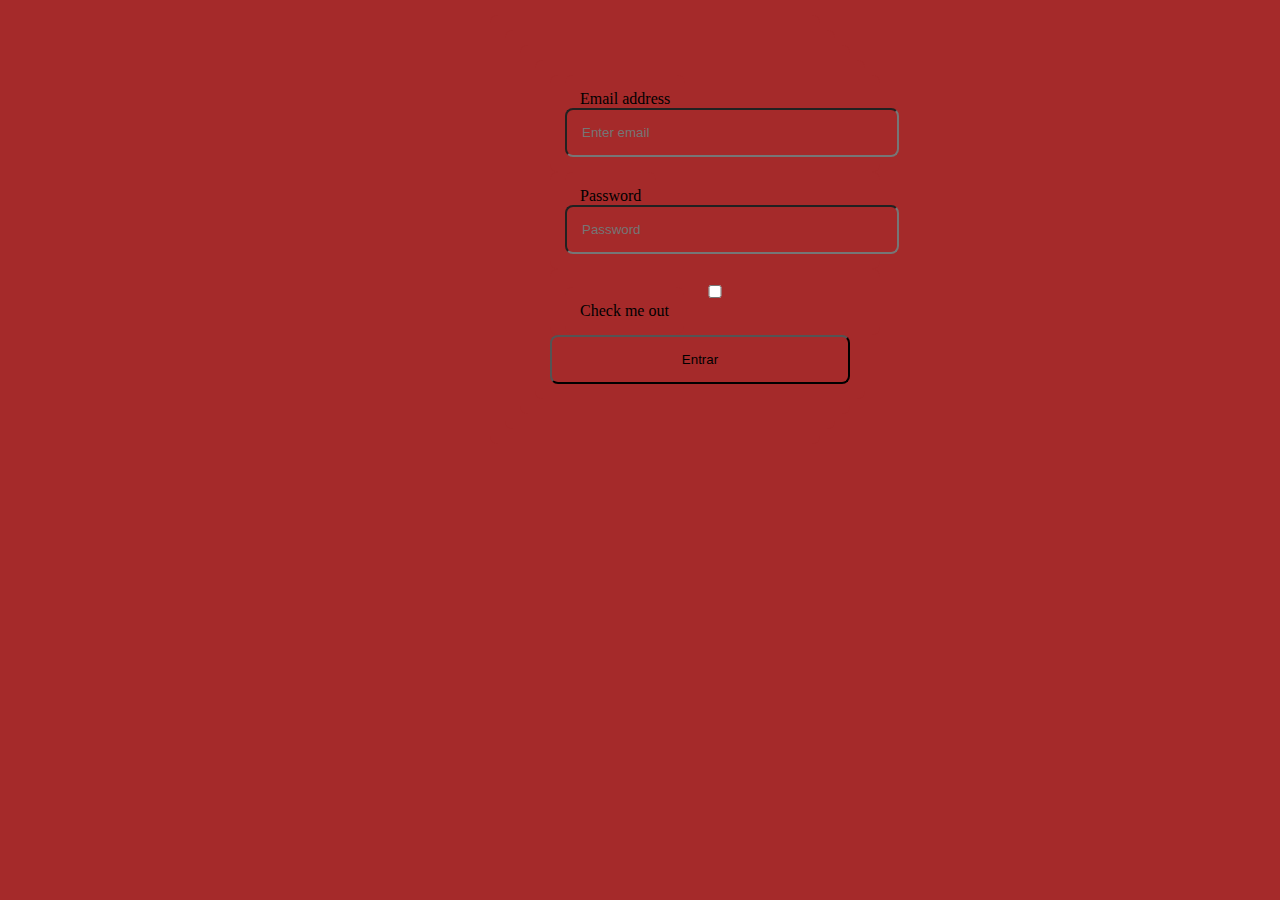
==== login.html @ d3542289 "FAzendo o Login" ====
<!DOCTYPE html>
<html lang="pt-br">
<head>
    <meta charset="utf-8" />
    <meta http-equiv="X-UA-Compatible" content="IE=edge" />
    <meta name="viewport" content="width=device-width, initial-scale=1" />
    <link rel="stylesheet" href="login.css" />

</head>

    <body>


        <div class = "container">
            <div class = "row">     
                <form class = "Container">
                    <div class="form-group">
                  <label for="exampleInputEmail1">Email address</label>
                  <input type="email" class="form-control" id="exampleInputEmail1" aria-describedby="emailHelp" placeholder="Enter email">
                </div>
                <div class="form-group">
                  <label for="exampleInputPassword1">Password</label>
                  <input type="password" class="form-control" id="exampleInputPassword1" placeholder="Password">
                </div>
                <div class="form-group form-check">
                  <input type="checkbox" class="form-check-input" id="exampleCheck1">
                  <label class="form-check-label" for="exampleCheck1">Check me out</label>
                </div>
                <button type="submit" class="btn btn-primary">Entrar</button>
              </form>
            </div>
        </div>
       

    </body>

</html>
---- login.css ----
*{
    margin-top: 200px;
    width: 300px;
    margin: 0 auto;
    background-color: brown;
    border-radius: 8px;
    padding: 15px;
}
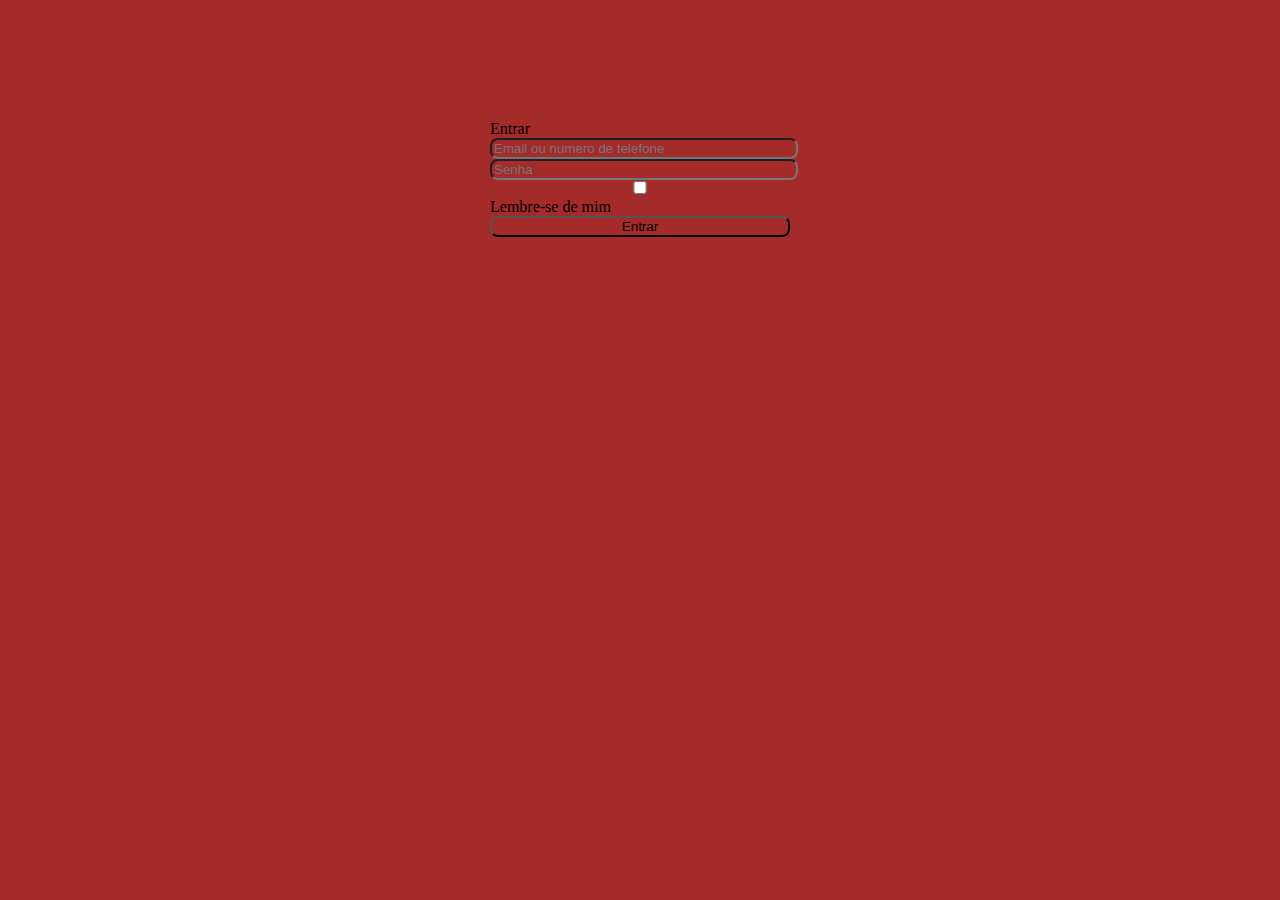
==== commit 791013e4: "Negocio ta dando certo" ====
--- a/login.html
+++ b/login.html
@@ -5,6 +5,9 @@
     <meta http-equiv="X-UA-Compatible" content="IE=edge" />
     <meta name="viewport" content="width=device-width, initial-scale=1" />
     <link rel="stylesheet" href="login.css" />
+    <script src="login.js">
+
+    </script>
 
 </head>
 
@@ -12,19 +15,18 @@
 
 
         <div class = "container">
-            <div class = "row">     
+            <div class = "login-form" style="margin: 0 auto; margin-top: 120px;">     
                 <form class = "Container">
                     <div class="form-group">
-                  <label for="exampleInputEmail1">Email address</label>
-                  <input type="email" class="form-control" id="exampleInputEmail1" aria-describedby="emailHelp" placeholder="Enter email">
+                  <label for="exampleInputEmail1">Entrar</label>
+                  <input type="email" class="form-control" id="exampleInputEmail1" aria-describedby="emailHelp" placeholder="Email ou numero de telefone">
                 </div>
                 <div class="form-group">
-                  <label for="exampleInputPassword1">Password</label>
-                  <input type="password" class="form-control" id="exampleInputPassword1" placeholder="Password">
+                  <input type="password" class="form-control" id="exampleInputPassword1" placeholder="Senha">
                 </div>
                 <div class="form-group form-check">
                   <input type="checkbox" class="form-check-input" id="exampleCheck1">
-                  <label class="form-check-label" for="exampleCheck1">Check me out</label>
+                  <label class="form-check-label" for="exampleCheck1">Lembre-se de mim</label>
                 </div>
                 <button type="submit" class="btn btn-primary">Entrar</button>
               </form>
--- a/login.css
+++ b/login.css
@@ -1,8 +1,6 @@
 *{
-    margin-top: 200px;
+    margin: 0 auto;
     width: 300px;
-    margin: 0 auto;
     background-color: brown;
     border-radius: 8px;
-    padding: 15px;
 }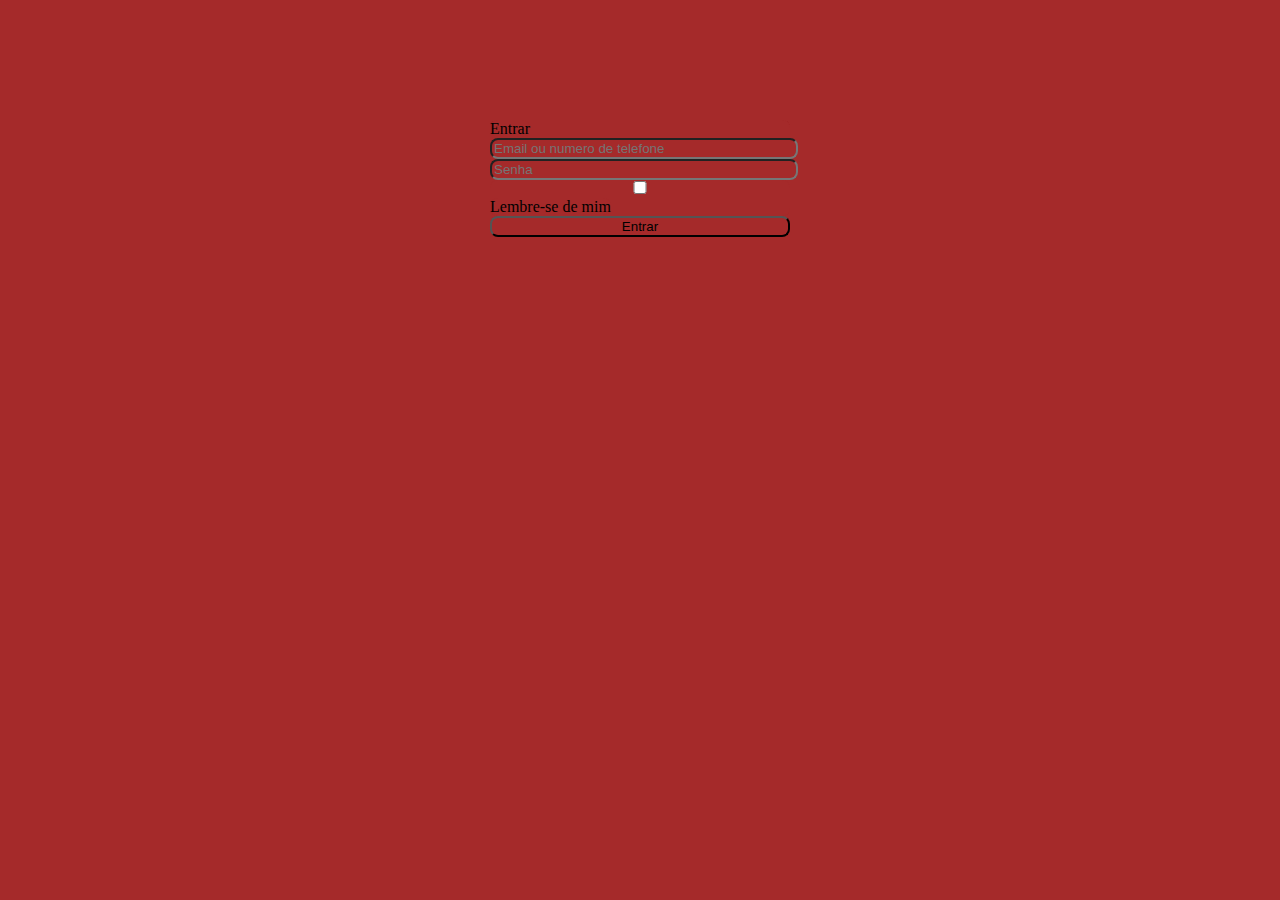
==== commit cfecc3f6: "Ta quase dando certo o Login" ====
--- a/login.html
+++ b/login.html
@@ -1,14 +1,11 @@
 <!DOCTYPE html>
 <html lang="pt-br">
 <head>
+    <script src="login.js"></script>
     <meta charset="utf-8" />
     <meta http-equiv="X-UA-Compatible" content="IE=edge" />
     <meta name="viewport" content="width=device-width, initial-scale=1" />
     <link rel="stylesheet" href="login.css" />
-    <script src="login.js">
-
-    </script>
-
 </head>
 
     <body>
@@ -28,8 +25,10 @@
                   <input type="checkbox" class="form-check-input" id="exampleCheck1">
                   <label class="form-check-label" for="exampleCheck1">Lembre-se de mim</label>
                 </div>
-                <button type="submit" class="btn btn-primary">Entrar</button>
               </form>
+              <div class="button">
+                <button onclick="logar();" class="btn btn-primary">Entrar</button>
+              </div>
             </div>
         </div>
        
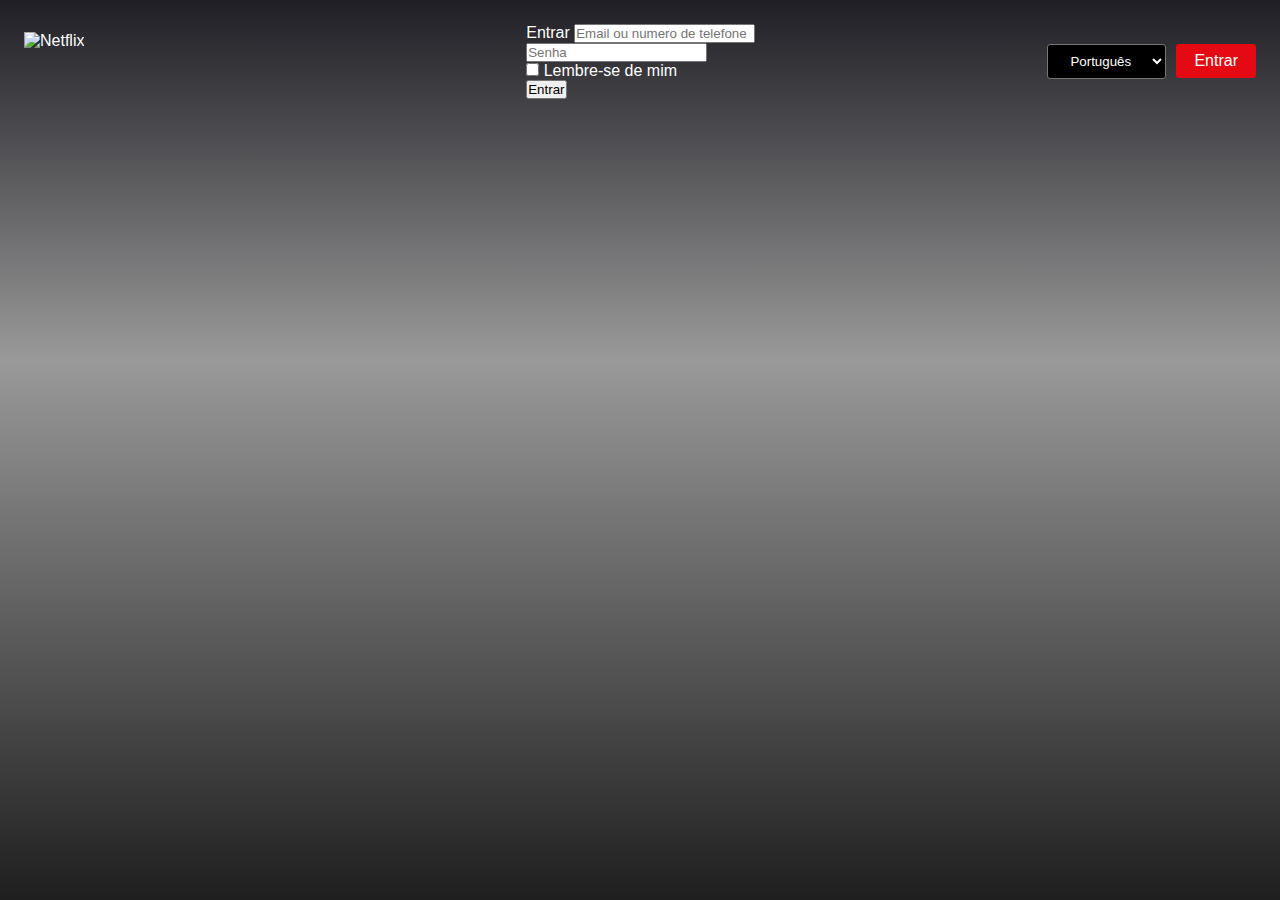
==== commit 9be4530e: "Teste com o fundo do site Original" ====
--- a/login.html
+++ b/login.html
@@ -1,3 +1,75 @@
+<!DOCTYPE html>
+<html lang="pt-br">
+  <head>
+    <meta charset="utf-8" />
+    <meta http-equiv="X-UA-Compatible" content="IE=edge" />
+    <meta name="viewport" content="width=device-width, initial-scale=1" />
+    <title>
+      Netflix Brasil - assistir a séries online, assistir a filmes online
+    </title>
+    <link rel="stylesheet" href="styles.css" />
+    <link rel="shortcut icon" href="imgs/favicon.ico" />
+    <script src="login.js"></script>
+    
+  </head>
+
+  <body>
+    <header class="header">
+      <div class="header-logo">
+        <img src="imgs/netflix.svg" alt="Netflix" draggable="false" />
+      </div>
+      
+      
+      <div class = "container">
+        <div class = "login-form">     
+            <form class = "container">
+                <div class="form-group">
+              <label for="email">Entrar </label>
+              <input type="email" class="form-control" id="email" aria-describedby="emailHelp" placeholder="Email ou numero de telefone">
+            </div>
+            <div class="form-group">
+              <input type="password" class="form-control" id="senha" placeholder="Senha">
+            </div>
+            <div class="form-group form-check">
+              <input type="checkbox" class="form-check-input" id="exampleCheck1">
+              <label class="form-check-label" for="exampleCheck1">Lembre-se de mim</label>
+            </div>
+          </form>
+          <div class="button">
+            <button onclick="logar();" class="btn btn-primary">Entrar</button>
+          </div>
+        </div>
+    </div>
+
+      <div class="header-actions">
+        <div class="language-picker js-language-picker">
+          <form action="" class="language-picker__form">
+            <select data-uia="language-picker" class="ui-select medium" id="undefined-select" tabindex="0" placeholder="lang-switcher">
+              <option selected="" value="/br/" data-language="pt" data-country="BR">Português</option>
+              <option value="/br-en/" data-language="en" data-country="BR">English</option></select>
+            </select>
+          </form>
+        </div>
+        <a href="#">Entrar</a>
+      </div>
+    </header>
+
+    <main class="main">
+      <div class="main-child">
+      </div>
+      <div class="gradient"></div>
+    </main>
+  </body>
+</html>
+
+
+
+
+
+
+
+<!--
+
 <!DOCTYPE html>
 <html lang="pt-br">
 <head>
@@ -35,4 +107,6 @@
 
     </body>
 
-</html>+</html>
+
+-->--- a/styles.css
+++ b/styles.css
@@ -0,0 +1,376 @@
+* {
+  margin: 0;
+  padding: 0;
+}
+
+body,
+html {
+  height: 100%;
+}
+
+body {
+  font-family: sans-serif;
+  color: white;
+}
+
+.header {
+  box-sizing: border-box;
+  position: absolute;
+  z-index: 100;
+  width: 100%;
+  display: flex;
+  align-items: center;
+  justify-content: space-between;
+  list-style-type: none;
+  padding: 24px;
+}
+
+.header-logo {
+  width: 210px;
+  height: 60px;
+  position: relative;
+  display: flex;
+}
+
+.header-actions {
+  display: flex;
+  justify-content: right;
+}
+
+.header a {
+  display: flex;
+  background: #e50914;
+  color: white;
+  align-self: flex-start;
+  padding: 8px 18px;
+  text-decoration: none;
+  border-radius: 3px;
+  max-width: 100%;
+}
+
+.header select {
+  display: inline-block;
+  background: black;
+  color: white;
+  align-self: flex-start;
+  padding: 8px 18px;
+  text-decoration: none;
+  border-radius: 3px;
+  margin-right: 10px;
+}
+
+.main {
+  height: 100%;
+  max-height: 990px;
+  float: none;
+  background: url(imgs/bg.jpg) center no-repeat;
+  -webkit-background-size: cover;
+  -moz-background-size: cover;
+  -o-background-size: cover;
+  background-size: cover;
+  background-position: center;
+  background-clip: padding-box;
+  display: flex;
+  align-items: center;
+  justify-content: center;
+  text-align: center;
+  position: relative;
+}
+
+.main-child {
+  z-index: 1;
+  display: grid;
+  justify-items: center;
+  min-width: none;
+}
+
+.main h1 {
+  font-size: 64px;
+  max-width: 800px;
+  margin-bottom: 15px;
+}
+
+.main span {
+  font-size: 26px;
+}
+
+.form-cta {
+  display: grid;
+  grid-template-columns: 500px 250px;
+  margin-top: 15px;
+  margin-bottom: 10px;
+}
+
+.form-cta input {
+  padding: 20px 10px;
+  font-size: 18px;
+  font-family: sans-serif;
+}
+
+.form-cta button {
+  background: #e50914;
+  outline: none;
+  border: none;
+  color: white;
+  font-size: 30px;
+  cursor: pointer;
+}
+
+/*.form-cta button ::after {
+  z-index: 5;
+  content: "";
+  display: outside;
+  width: 15px;
+  height: 25px;
+  background: url("imgs/seta.svg");
+  margin-left: 20px;
+}
+*/
+
+.form-cta button:hover {
+  background: #f40612;
+}
+
+.main p {
+  font-size: 19px;
+  margin-top: 40px;
+}
+
+.gradient {
+  background: rgba(0, 0, 0, 0.4);
+  background-image: linear-gradient(
+    to top,
+    rgba(0, 0, 0, 0.8) 0,
+    rgba(0, 0, 0, 0) 60%,
+    rgba(0, 0, 8, 0.8) 100%
+  );
+  position: absolute;
+  width: 100%;
+  height: 100%;
+  top: 0;
+  left: 0;
+  right: 0;
+  bottom: 0;
+}
+
+@media only screen and (max-width: 650px) {
+  .header {
+    float: none;
+  }
+
+  .header-logo {
+    width: 170px;
+    height: 50px;
+  }
+
+  .header a {
+    display: flex;
+    align-self: center;
+    border-radius: 3px;
+    width: 20px;
+    font-size: 12px;
+  }
+
+  .header select {
+    border-radius: 2px;
+    margin-right: 10px;
+    width: 80px;
+    font-size: 15px;
+    margin-left: 5px;
+    padding: 4px 0px;
+  }
+
+  .main {
+    float: none;
+    position: absolute;
+    height: 100%;
+  }
+
+  .main h1 {
+    font-size: 44px;
+    margin-bottom: 10px;
+    margin-top: 50px;
+  }
+
+  .main span {
+    font-size: 19px;
+  }
+
+  .main p {
+    font-size: 16px;
+    margin-top: 20px;
+  }
+
+  .main-child {
+    width: 100%;
+  }
+
+  .form-cta {
+    grid-template-columns: auto;
+  }
+
+  .form-cta input {
+    padding: 15px 8px;
+    font-size: 18px;
+  }
+
+  .form-cta button {
+    font-size: 20px;
+    margin-top: 7px;
+    padding: 10px 8px;
+    margin-left: 30px;
+    width: 160px;
+  }
+
+  .form-cta input {
+    font-size: 16px;
+  }
+}
+
+@media only screen and (max-width: 500px) {
+  .header {
+    float: none;
+    display: flex;
+    text-align: left;
+  }
+
+  .header-logo {
+    width: 140px;
+    height: 32px;
+  }
+
+  .header a {
+    font-size: 11px;
+    padding: 10px 20px;
+    text-align: left;
+  }
+
+  .header select {
+    border-radius: 2px;
+    margin-right: 10px;
+    width: 80px;
+    font-size: 13px;
+    margin-left: 7px;
+  }
+
+  .main {
+    float: none;
+    position: absolute;
+    height: 100%;
+  }
+
+  .main h1 {
+    font-size: 29px;
+    margin-bottom: 10px;
+    margin-top: 50px;
+    padding: 16px;
+  }
+
+  .main span {
+    font-size: 15px;
+  }
+
+  .main p {
+    font-size: 13px;
+    margin-top: 20px;
+  }
+
+  .main-child {
+    width: 100%;
+  }
+
+  .form-cta {
+    grid-template-columns: auto;
+  }
+
+  .form-cta input {
+    padding: 10px 8px;
+    font-size: 18px;
+  }
+
+  .form-cta button {
+    font-size: 20px;
+    margin-top: 7px;
+    padding: 10px 8px;
+    margin-left: 30px;
+    width: 160px;
+  }
+
+  .form-cta input {
+    font-size: 16px;
+  }
+}
+
+@media only screen and (max-width: 360px) {
+  .header {
+    float: none;
+    display: flex;
+    text-align: left;
+    padding: 12px;
+  }
+
+  .header-logo {
+    width: 120px;
+    height: 32px;
+  }
+
+  .header a {
+    font-size: 11px;
+    padding: 9px 19px;
+    text-align: left;
+  }
+
+  .header select {
+    border-radius: 2px;
+    margin-right: 10px;
+    width: 80px;
+    font-size: 11px;
+    margin-left: 7px;
+  }
+
+  .main {
+    float: none;
+    position: absolute;
+    height: 100%;
+  }
+
+  .main h1 {
+    font-size: 30px;
+    margin-bottom: 10px;
+    margin-top: 50px;
+  }
+
+  .main span {
+    font-size: 15px;
+  }
+
+  .main p {
+    font-size: 13px;
+    margin-top: 20px;
+  }
+
+  .main-child {
+    width: 100%;
+  }
+
+  .form-cta {
+    grid-template-columns: auto;
+  }
+
+  .form-cta input {
+    padding: 15px 8px;
+    font-size: 18px;
+  }
+
+  .form-cta button {
+    font-size: 20px;
+    margin-top: 7px;
+    padding: 10px 8px;
+    margin-left: 30px;
+    width: 160px;
+  }
+
+  .form-cta input {
+    font-size: 16px;
+  }
+}
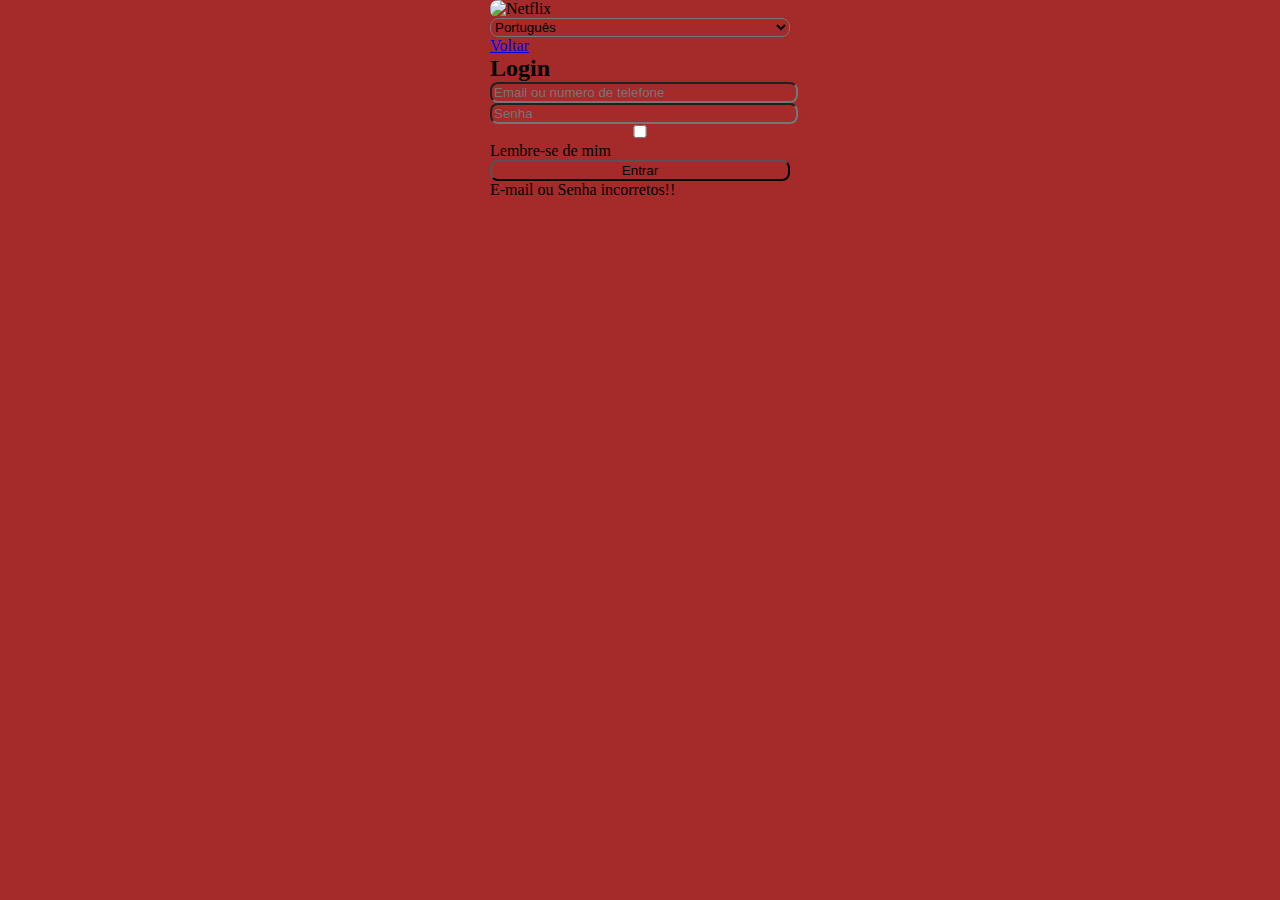
==== commit 315c163c: ""Usuario ou senha inválidos" Funcionando" ====
--- a/login.html
+++ b/login.html
@@ -5,12 +5,10 @@
     <meta http-equiv="X-UA-Compatible" content="IE=edge" />
     <meta name="viewport" content="width=device-width, initial-scale=1" />
     <title>
-      Netflix Brasil - assistir a séries online, assistir a filmes online
+      Netflix Brasil - Sign In
     </title>
-    <link rel="stylesheet" href="styles.css" />
-    <link rel="shortcut icon" href="imgs/favicon.ico" />
-    <script src="login.js"></script>
-    
+    <link rel="stylesheet" href="login.css" />
+    <link rel="shortcut icon" href="imgs/favicon.ico" />    
   </head>
 
   <body>
@@ -19,27 +17,6 @@
         <img src="imgs/netflix.svg" alt="Netflix" draggable="false" />
       </div>
       
-      
-      <div class = "container">
-        <div class = "login-form">     
-            <form class = "container">
-                <div class="form-group">
-              <label for="email">Entrar </label>
-              <input type="email" class="form-control" id="email" aria-describedby="emailHelp" placeholder="Email ou numero de telefone">
-            </div>
-            <div class="form-group">
-              <input type="password" class="form-control" id="senha" placeholder="Senha">
-            </div>
-            <div class="form-group form-check">
-              <input type="checkbox" class="form-check-input" id="exampleCheck1">
-              <label class="form-check-label" for="exampleCheck1">Lembre-se de mim</label>
-            </div>
-          </form>
-          <div class="button">
-            <button onclick="logar();" class="btn btn-primary">Entrar</button>
-          </div>
-        </div>
-    </div>
 
       <div class="header-actions">
         <div class="language-picker js-language-picker">
@@ -50,22 +27,51 @@
             </select>
           </form>
         </div>
-        <a href="#">Entrar</a>
+        <a href="index.html">Voltar</a>
       </div>
     </header>
 
     <main class="main">
       <div class="main-child">
+        <div class = "container">
+          <h2>Login</h2>
+          <div class = "login-form">     
+            <form class = "container1">
+              <div class="form-group">
+                <input type="email" class="form-control" data-js="inputEmail"
+                id="email" 
+                aria-describedby="emailHelp" 
+                placeholder="Email ou numero de telefone">
+              </div>
+              <div class="form-group">
+                <input type="password" class="form-control" data-js="inputPassword"
+                id="senha" 
+                placeholder="Senha">
+              </div>
+              <div class="form-check">
+                <input type="checkbox" class="form-check-input" 
+                id="exampleCheck1">
+                <label class="form-check-label" 
+                for="exampleCheck1"><nobr>Lembre-se de mim</nobr></label>
+              </div>
+            </form>
+            <div class="button">
+              <button onclick="LogIn();" class="btn-primary">Entrar</button>
+              <p class="warningText" data-js="warningText">E-mail ou Senha incorretos!!</p>
+            </div>
+          </div>
+        </div>
       </div>
       <div class="gradient"></div>
     </main>
+    
+    
+    
+    <script src="https://unpkg.com/axios/dist/axios.min.js"></script>
+    <script src="login.js"></script>
   </body>
+  
 </html>
-
-
-
-
-
 
 
 <!--
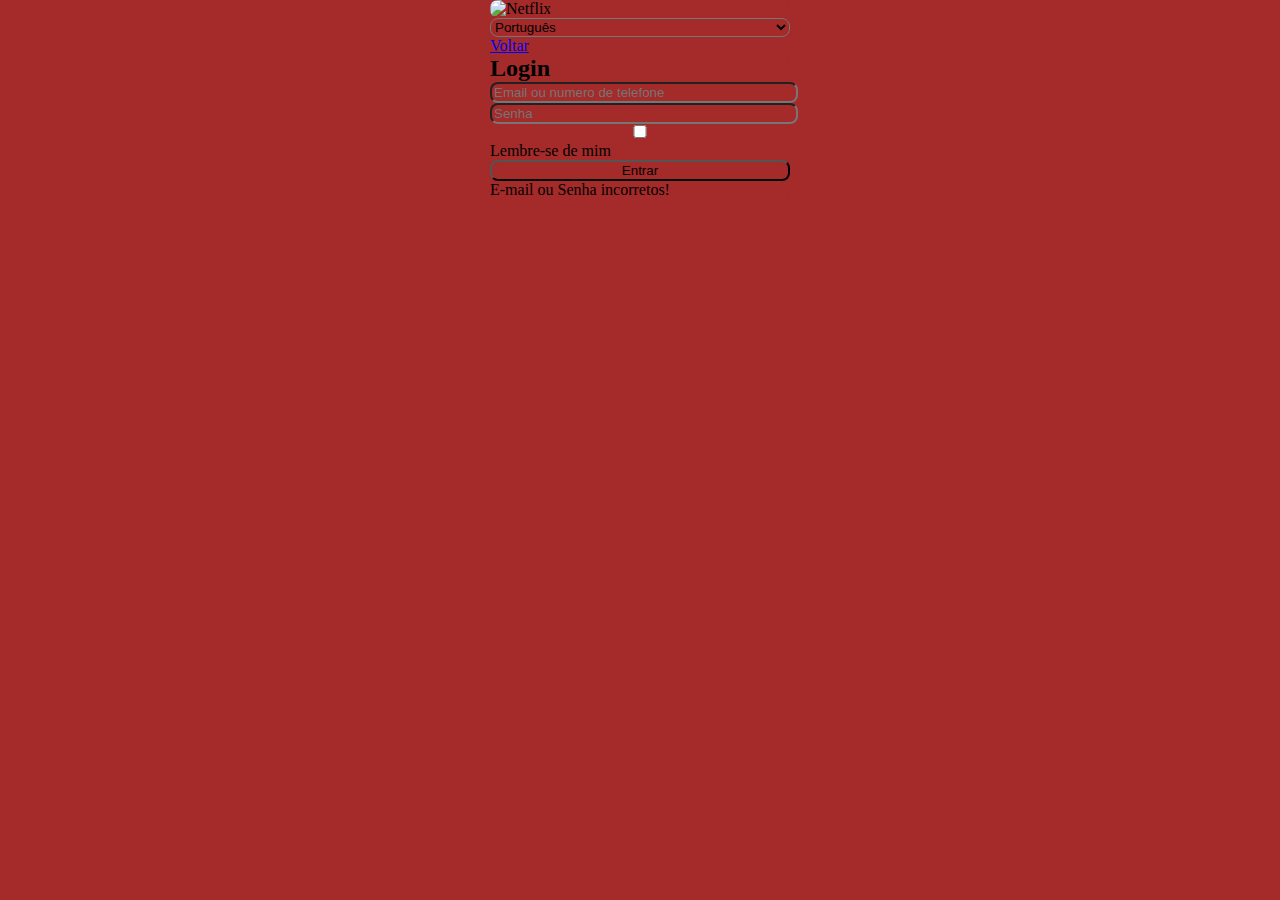
==== commit 7c04e56b: "commit on master" ====
--- a/login.html
+++ b/login.html
@@ -57,7 +57,7 @@
             </form>
             <div class="button">
               <button onclick="LogIn();" class="btn-primary">Entrar</button>
-              <p class="warningText" data-js="warningText">E-mail ou Senha incorretos!!</p>
+              <p class="warningText" data-js="warningText">E-mail ou Senha incorretos!</p>
             </div>
           </div>
         </div>
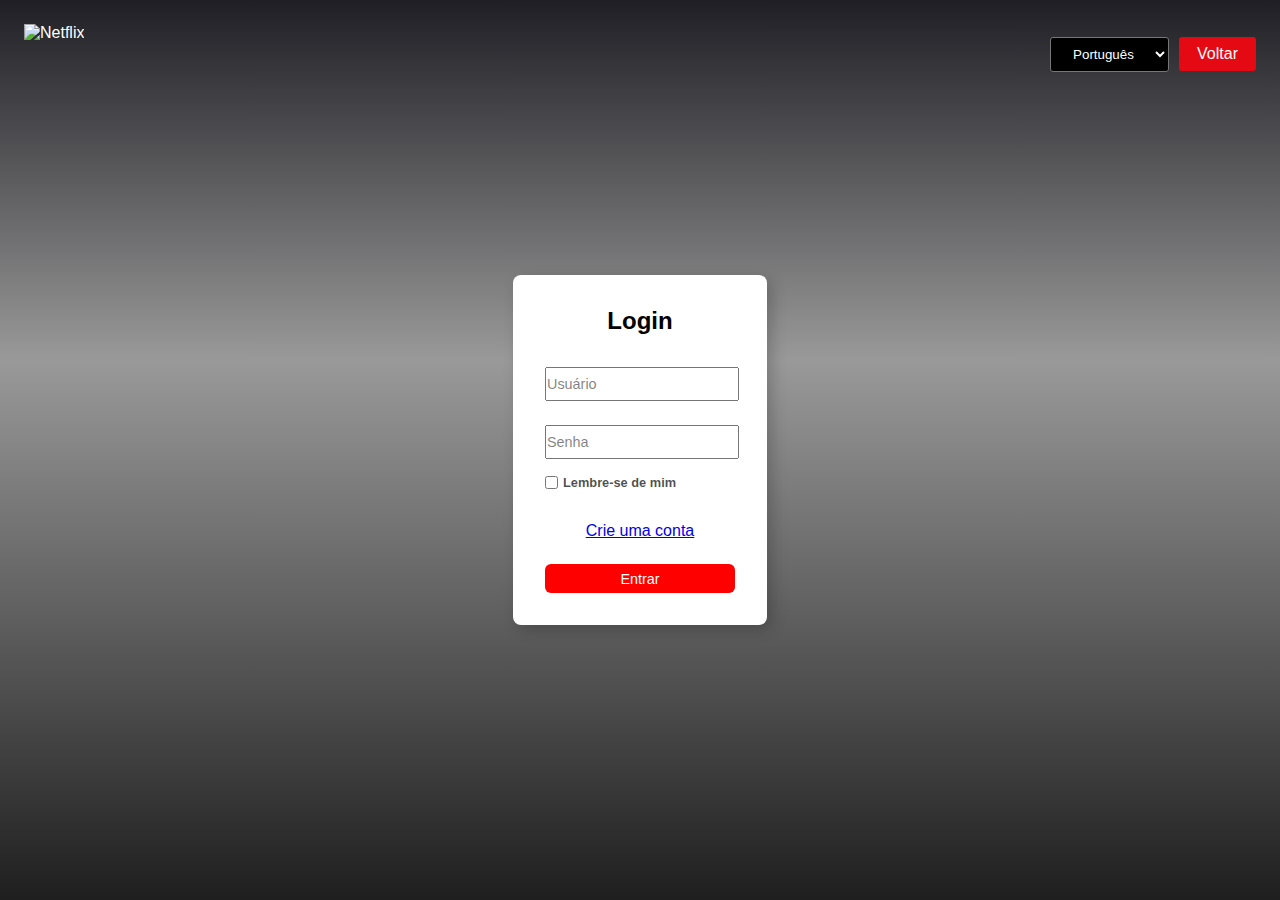
==== commit 810b072c: "Commit on master" ====
--- a/login.html
+++ b/login.html
@@ -38,10 +38,10 @@
           <div class = "login-form">     
             <form class = "container1">
               <div class="form-group">
-                <input type="email" class="form-control" data-js="inputEmail"
-                id="email" 
-                aria-describedby="emailHelp" 
-                placeholder="Email ou numero de telefone">
+                <input type="userName" class="form-control" data-js="inputUsername"
+                id="userName" 
+                aria-describedby="userName" 
+                placeholder="Usuário">
               </div>
               <div class="form-group">
                 <input type="password" class="form-control" data-js="inputPassword"
@@ -55,6 +55,7 @@
                 for="exampleCheck1"><nobr>Lembre-se de mim</nobr></label>
               </div>
             </form>
+            <a href="cadastro.html">Crie uma conta</a>
             <div class="button">
               <button onclick="LogIn();" class="btn-primary">Entrar</button>
               <p class="warningText" data-js="warningText">E-mail ou Senha incorretos!</p>
--- a/login.css
+++ b/login.css
@@ -1,6 +1,381 @@
-*{
-    margin: 0 auto;
-    width: 300px;
-    background-color: brown;
-    border-radius: 8px;
-}+* {
+  margin: 0;
+  padding: 0;
+}
+
+body,
+html {
+  height: 100%;
+}
+
+body {
+  font-family: sans-serif;
+  color: white;
+}
+
+.header {
+  box-sizing: border-box;
+  position: absolute;
+  z-index: 100;
+  width: 100%;
+  display: flex;
+  align-items: center;
+  justify-content: space-between;
+  list-style-type: none;
+  padding: 24px;
+}
+
+.header-logo {
+  width: 210px;
+  height: 60px;
+  position: relative;
+  display: flex;
+}
+
+.header-actions {
+  display: flex;
+  justify-content: right;
+}
+
+.header a {
+  display: flex;
+  background: #e50914;
+  color: white;
+  align-self: flex-start;
+  padding: 8px 18px;
+  text-decoration: none;
+  border-radius: 3px;
+  max-width: 100%;
+
+  justify-content: center;
+}
+
+.header select {
+  display: inline-block;
+  background: black;
+  color: white;
+  align-self: flex-start;
+  padding: 8px 18px;
+  text-decoration: none;
+  border-radius: 3px;
+  margin-right: 10px;
+}
+
+.main {
+  height: 100vh;
+  float: none;
+  background: url(imgs/bg.jpg) center no-repeat;
+  -webkit-background-size: cover;
+  -moz-background-size: cover;
+  -o-background-size: cover;
+  background-size: cover;
+  background-position: center;
+  background-clip: padding-box;
+  display: flex;
+  align-items: center;
+  justify-content: center;
+  text-align: center;
+  position: relative;
+}
+
+.gradient {
+  background: rgba(0, 0, 0, 0.4);
+  background-image: linear-gradient(
+    to top,
+    rgba(0, 0, 0, 0.8) 0,
+    rgba(0, 0, 0, 0) 60%,
+    rgba(0, 0, 8, 0.8) 100%
+  );
+  position: absolute;
+  width: 100%;
+  height: 100%;
+  top: 0;
+  left: 0;
+  right: 0;
+  bottom: 0;
+}
+
+.main-child {
+  z-index: 1;
+}
+
+.container {
+  background: white;
+  min-width: 50%;
+  min-height: 30%;
+  max-height: 100%;
+  min-height: 100%;
+  padding: 2rem;
+  box-shadow: 5px 5px 15px rgba(0, 0, 0, 0.2);
+  border-radius: 8px;
+}
+
+.container1 {
+  font-weight: 600;
+  margin-bottom: 2rem;
+  position: relative;
+}
+
+main h2 {
+  font-weight: 600;
+  margin-bottom: 2rem;
+  position: relative;
+  color: black;
+}
+
+main h2::before {
+  content: "";
+  position: absolute;
+  height: 4px;
+  width: 25px;
+  bottom: 3px;
+  left: 0;
+  border-radius: 8px;
+}
+
+.login-form {
+  display: flex;
+  flex-direction: column;
+}
+
+.form-group {
+  position: relative;
+}
+
+.form-control {
+  height: 30px;
+}
+
+form .form-group:first-child {
+  margin-bottom: 1.5rem;
+}
+
+.form-group .underline::before {
+  content: "";
+  position: absolute;
+  height: 1px;
+  width: 100%;
+  bottom: -5px;
+  left: 0;
+  background: rgba(0, 0, 0, 0.2);
+}
+
+.form-group .underline::after {
+  content: "";
+  position: absolute;
+  height: 1px;
+  width: 100%;
+  bottom: -5px;
+  left: 0;
+  background: linear-gradient(45deg, #8e2de2, #4a00e0);
+  transform: scaleX(0);
+  transition: all 0.3s ease-in-out;
+  transform-origin: left;
+}
+
+.form-group input:focus ~ .underline::after {
+  transform: scaleX(1);
+}
+
+.form-group input {
+  outline: none;
+  font-size: 0.9rem;
+  color: rgba(0, 0, 0, 0.7);
+  width: 100%;
+}
+
+.form-group input::placeholder {
+  color: rgba(0, 0, 0, 0.5);
+}
+
+.btn-primary {
+  margin-top: 1.5rem;
+  border: none;
+  padding: 0.4rem;
+  width: 100%;
+  background: red;
+  cursor: pointer;
+  color: white;
+  font-size: 0.9rem;
+  font-weight: 300;
+  transition: all 0.3s ease;
+  border-radius: 6px;
+}
+
+.form-check {
+  display: flex;
+  margin-top: 1rem;
+  color: rgba(0, 0, 0, 0.7);
+  font-size: 0.8rem;
+  justify-items: left;
+}
+
+.form-check label {
+  margin-left: 5px;
+}
+
+.warningText {
+  color: #c53030;
+  display: none;
+}
+
+@media only screen and (max-width: 650px) {
+  .header {
+    float: none;
+  }
+
+  .header-logo {
+    width: 170px;
+    height: 50px;
+  }
+
+  .header a {
+    display: flex;
+    align-self: center;
+    border-radius: 3px;
+    width: 20px;
+    font-size: 12px;
+  }
+
+  .header select {
+    border-radius: 2px;
+    margin-right: 10px;
+    width: 80px;
+    font-size: 15px;
+    margin-left: 5px;
+    padding: 4px 0px;
+  }
+
+  .main h1 {
+    font-size: 44px;
+    margin-bottom: 10px;
+    margin-top: 50px;
+  }
+}
+
+@media only screen and (max-width: 500px) {
+  .header {
+    float: none;
+    display: flex;
+    text-align: left;
+  }
+
+  .header-logo {
+    width: 140px;
+    height: 32px;
+  }
+
+  .header a {
+    font-size: 11px;
+    padding: 10px 20px;
+    text-align: left;
+  }
+
+  .main p {
+    font-size: 19px;
+    margin-top: 40px;
+  }
+
+  .header select {
+    border-radius: 2px;
+    margin-right: 10px;
+    width: 80px;
+    font-size: 13px;
+    margin-left: 7px;
+  }
+
+  .container {
+    max-width: 70%;
+    min-height: none;
+    float: none;
+    padding: 1.5rem;
+    padding-bottom: 8px;
+    margin-top: 35px;
+  }
+
+  .container1 {
+    margin-bottom: 0.5rem;
+  }
+
+  main h2 {
+    margin-bottom: 0.5rem;
+  }
+
+  main h2::before {
+    height: 1px;
+    width: 13px;
+    bottom: 2px;
+    border-radius: 2px;
+  }
+
+  .form-control {
+    height: 20px;
+  }
+
+  form .form-group:first-child {
+    margin-bottom: 1.5rem;
+  }
+
+  .form-group .underline::after {
+    content: "";
+    position: absolute;
+    height: 1px;
+    width: 100%;
+    bottom: -5px;
+    left: 0;
+    background: linear-gradient(45deg, #8e2de2, #4a00e0);
+    transform: scaleX(0);
+    transition: all 0.3s ease-in-out;
+    transform-origin: left;
+  }
+
+  .form-group input {
+    font-size: 0.75rem;
+  }
+
+  .btn-primary {
+    margin-top: 0.1rem;
+    padding: 0.2rem;
+    font-size: 0.9rem;
+  }
+
+  .form-check {
+    display: flex;
+    margin-top: 1rem;
+    color: rgba(0, 0, 0, 0.7);
+    font-size: 0.8rem;
+    justify-items: left;
+  }
+
+  .form-check label {
+    margin-left: 5px;
+  }
+}
+
+@media only screen and (max-width: 360px) {
+  .header {
+    float: none;
+    display: flex;
+    text-align: left;
+    padding: 12px;
+  }
+
+  .header-logo {
+    width: 120px;
+    height: 32px;
+  }
+
+  .header a {
+    font-size: 11px;
+    padding: 9px 19px;
+    text-align: left;
+  }
+
+  .header select {
+    border-radius: 2px;
+    margin-right: 10px;
+    width: 80px;
+    font-size: 11px;
+    margin-left: 7px;
+  }
+}
--- a/login.css
+++ b/login.css
@@ -1,6 +1,381 @@
-*{
-    margin: 0 auto;
-    width: 300px;
-    background-color: brown;
-    border-radius: 8px;
-}+* {
+  margin: 0;
+  padding: 0;
+}
+
+body,
+html {
+  height: 100%;
+}
+
+body {
+  font-family: sans-serif;
+  color: white;
+}
+
+.header {
+  box-sizing: border-box;
+  position: absolute;
+  z-index: 100;
+  width: 100%;
+  display: flex;
+  align-items: center;
+  justify-content: space-between;
+  list-style-type: none;
+  padding: 24px;
+}
+
+.header-logo {
+  width: 210px;
+  height: 60px;
+  position: relative;
+  display: flex;
+}
+
+.header-actions {
+  display: flex;
+  justify-content: right;
+}
+
+.header a {
+  display: flex;
+  background: #e50914;
+  color: white;
+  align-self: flex-start;
+  padding: 8px 18px;
+  text-decoration: none;
+  border-radius: 3px;
+  max-width: 100%;
+
+  justify-content: center;
+}
+
+.header select {
+  display: inline-block;
+  background: black;
+  color: white;
+  align-self: flex-start;
+  padding: 8px 18px;
+  text-decoration: none;
+  border-radius: 3px;
+  margin-right: 10px;
+}
+
+.main {
+  height: 100vh;
+  float: none;
+  background: url(imgs/bg.jpg) center no-repeat;
+  -webkit-background-size: cover;
+  -moz-background-size: cover;
+  -o-background-size: cover;
+  background-size: cover;
+  background-position: center;
+  background-clip: padding-box;
+  display: flex;
+  align-items: center;
+  justify-content: center;
+  text-align: center;
+  position: relative;
+}
+
+.gradient {
+  background: rgba(0, 0, 0, 0.4);
+  background-image: linear-gradient(
+    to top,
+    rgba(0, 0, 0, 0.8) 0,
+    rgba(0, 0, 0, 0) 60%,
+    rgba(0, 0, 8, 0.8) 100%
+  );
+  position: absolute;
+  width: 100%;
+  height: 100%;
+  top: 0;
+  left: 0;
+  right: 0;
+  bottom: 0;
+}
+
+.main-child {
+  z-index: 1;
+}
+
+.container {
+  background: white;
+  min-width: 50%;
+  min-height: 30%;
+  max-height: 100%;
+  min-height: 100%;
+  padding: 2rem;
+  box-shadow: 5px 5px 15px rgba(0, 0, 0, 0.2);
+  border-radius: 8px;
+}
+
+.container1 {
+  font-weight: 600;
+  margin-bottom: 2rem;
+  position: relative;
+}
+
+main h2 {
+  font-weight: 600;
+  margin-bottom: 2rem;
+  position: relative;
+  color: black;
+}
+
+main h2::before {
+  content: "";
+  position: absolute;
+  height: 4px;
+  width: 25px;
+  bottom: 3px;
+  left: 0;
+  border-radius: 8px;
+}
+
+.login-form {
+  display: flex;
+  flex-direction: column;
+}
+
+.form-group {
+  position: relative;
+}
+
+.form-control {
+  height: 30px;
+}
+
+form .form-group:first-child {
+  margin-bottom: 1.5rem;
+}
+
+.form-group .underline::before {
+  content: "";
+  position: absolute;
+  height: 1px;
+  width: 100%;
+  bottom: -5px;
+  left: 0;
+  background: rgba(0, 0, 0, 0.2);
+}
+
+.form-group .underline::after {
+  content: "";
+  position: absolute;
+  height: 1px;
+  width: 100%;
+  bottom: -5px;
+  left: 0;
+  background: linear-gradient(45deg, #8e2de2, #4a00e0);
+  transform: scaleX(0);
+  transition: all 0.3s ease-in-out;
+  transform-origin: left;
+}
+
+.form-group input:focus ~ .underline::after {
+  transform: scaleX(1);
+}
+
+.form-group input {
+  outline: none;
+  font-size: 0.9rem;
+  color: rgba(0, 0, 0, 0.7);
+  width: 100%;
+}
+
+.form-group input::placeholder {
+  color: rgba(0, 0, 0, 0.5);
+}
+
+.btn-primary {
+  margin-top: 1.5rem;
+  border: none;
+  padding: 0.4rem;
+  width: 100%;
+  background: red;
+  cursor: pointer;
+  color: white;
+  font-size: 0.9rem;
+  font-weight: 300;
+  transition: all 0.3s ease;
+  border-radius: 6px;
+}
+
+.form-check {
+  display: flex;
+  margin-top: 1rem;
+  color: rgba(0, 0, 0, 0.7);
+  font-size: 0.8rem;
+  justify-items: left;
+}
+
+.form-check label {
+  margin-left: 5px;
+}
+
+.warningText {
+  color: #c53030;
+  display: none;
+}
+
+@media only screen and (max-width: 650px) {
+  .header {
+    float: none;
+  }
+
+  .header-logo {
+    width: 170px;
+    height: 50px;
+  }
+
+  .header a {
+    display: flex;
+    align-self: center;
+    border-radius: 3px;
+    width: 20px;
+    font-size: 12px;
+  }
+
+  .header select {
+    border-radius: 2px;
+    margin-right: 10px;
+    width: 80px;
+    font-size: 15px;
+    margin-left: 5px;
+    padding: 4px 0px;
+  }
+
+  .main h1 {
+    font-size: 44px;
+    margin-bottom: 10px;
+    margin-top: 50px;
+  }
+}
+
+@media only screen and (max-width: 500px) {
+  .header {
+    float: none;
+    display: flex;
+    text-align: left;
+  }
+
+  .header-logo {
+    width: 140px;
+    height: 32px;
+  }
+
+  .header a {
+    font-size: 11px;
+    padding: 10px 20px;
+    text-align: left;
+  }
+
+  .main p {
+    font-size: 19px;
+    margin-top: 40px;
+  }
+
+  .header select {
+    border-radius: 2px;
+    margin-right: 10px;
+    width: 80px;
+    font-size: 13px;
+    margin-left: 7px;
+  }
+
+  .container {
+    max-width: 70%;
+    min-height: none;
+    float: none;
+    padding: 1.5rem;
+    padding-bottom: 8px;
+    margin-top: 35px;
+  }
+
+  .container1 {
+    margin-bottom: 0.5rem;
+  }
+
+  main h2 {
+    margin-bottom: 0.5rem;
+  }
+
+  main h2::before {
+    height: 1px;
+    width: 13px;
+    bottom: 2px;
+    border-radius: 2px;
+  }
+
+  .form-control {
+    height: 20px;
+  }
+
+  form .form-group:first-child {
+    margin-bottom: 1.5rem;
+  }
+
+  .form-group .underline::after {
+    content: "";
+    position: absolute;
+    height: 1px;
+    width: 100%;
+    bottom: -5px;
+    left: 0;
+    background: linear-gradient(45deg, #8e2de2, #4a00e0);
+    transform: scaleX(0);
+    transition: all 0.3s ease-in-out;
+    transform-origin: left;
+  }
+
+  .form-group input {
+    font-size: 0.75rem;
+  }
+
+  .btn-primary {
+    margin-top: 0.1rem;
+    padding: 0.2rem;
+    font-size: 0.9rem;
+  }
+
+  .form-check {
+    display: flex;
+    margin-top: 1rem;
+    color: rgba(0, 0, 0, 0.7);
+    font-size: 0.8rem;
+    justify-items: left;
+  }
+
+  .form-check label {
+    margin-left: 5px;
+  }
+}
+
+@media only screen and (max-width: 360px) {
+  .header {
+    float: none;
+    display: flex;
+    text-align: left;
+    padding: 12px;
+  }
+
+  .header-logo {
+    width: 120px;
+    height: 32px;
+  }
+
+  .header a {
+    font-size: 11px;
+    padding: 9px 19px;
+    text-align: left;
+  }
+
+  .header select {
+    border-radius: 2px;
+    margin-right: 10px;
+    width: 80px;
+    font-size: 11px;
+    margin-left: 7px;
+  }
+}
